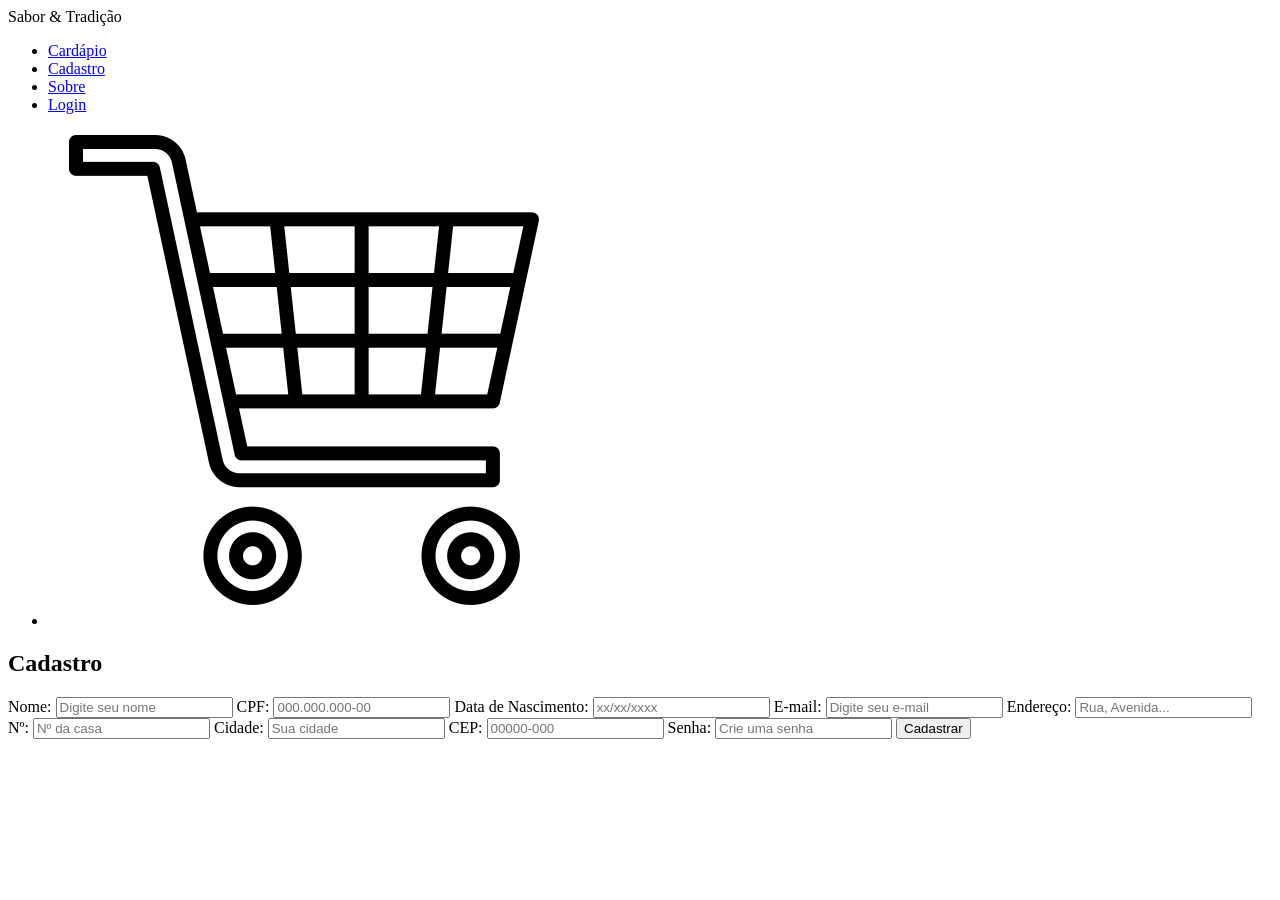
==== cadastro.html @ 3d0f7fae "Criação do  cadastro.html" ====
<!DOCTYPE html>
<html lang="pt-br">

<head>
    <meta charset="UTF-8">
    <meta name="viewport" content="width=device-width, initial-scale=1.0">
    <title>Projeto Meu Restaurante Virtual</title>

    <link rel="stylesheet" href="../css/style_formulario.css">
    
</head>

<body>
    <main id="geral">
        <header id="cabecalho">
            <div id="logo">
                Sabor & Tradição
            </div>

            <nav id="menu">
                <ul>
                    <li><a href="index.html">Cardápio</a></li>
                    <li><a href="cadastro.html">Cadastro</a></li>
                    <li><a href="./sobre.html">Sobre</a></li>
                    <li><a href="./login.html">Login</a></li>
                    <li>
                        <a href="paginas/carrinho.html">
                            <img src="imagens/icone.png" alt="icone_carrinho">
                        </a>
                    </li>
                </ul>
            </nav>
    
        </header>
        
        <section id="cadastro">
            <h1>Cadastro</h1>
        
            <form id="form-pessoa">
        
                <label for="nome">Nome:</label>
                <input type="text" id="nome" name="nome" required placeholder="Digite seu nome">
        
                <label for="cpf">CPF:</label>
                <input type="text" id="cpf" name="cpf" required placeholder="000.000.000-00">

                <label for="data">Data de Nascimento:</label>
                <input type="text" id="data" name="data" required placeholder="xx/xx/xxxx">
        
                <label for="email">E-mail:</label>
                <input type="email" id="email" name="email" required placeholder="Digite seu e-mail">
        
                <label for="endereco">Endereço:</label>
                <input type="text" id="endereco" name="endereco" required placeholder="Rua, Avenida...">
        
                <label for="numero">Nº:</label>
                <input type="text" id="numero" name="numero" required placeholder="Nº da casa">
        
                <label for="cidade">Cidade:</label>
                <input type="text" id="cidade" name="cidade" required placeholder="Sua cidade">
        
                <label for="cep">CEP:</label>
                <input type="text" id="cep" name="cep" required placeholder="00000-000">

                <label for="senha">Senha:</label>
                <input type="password" id="senha" name="senha" required placeholder="Crie uma senha">
        
                <button type="submit">Cadastrar</button>
        
            </form>
        </section>
    
    

    </main>

</body>

</html>
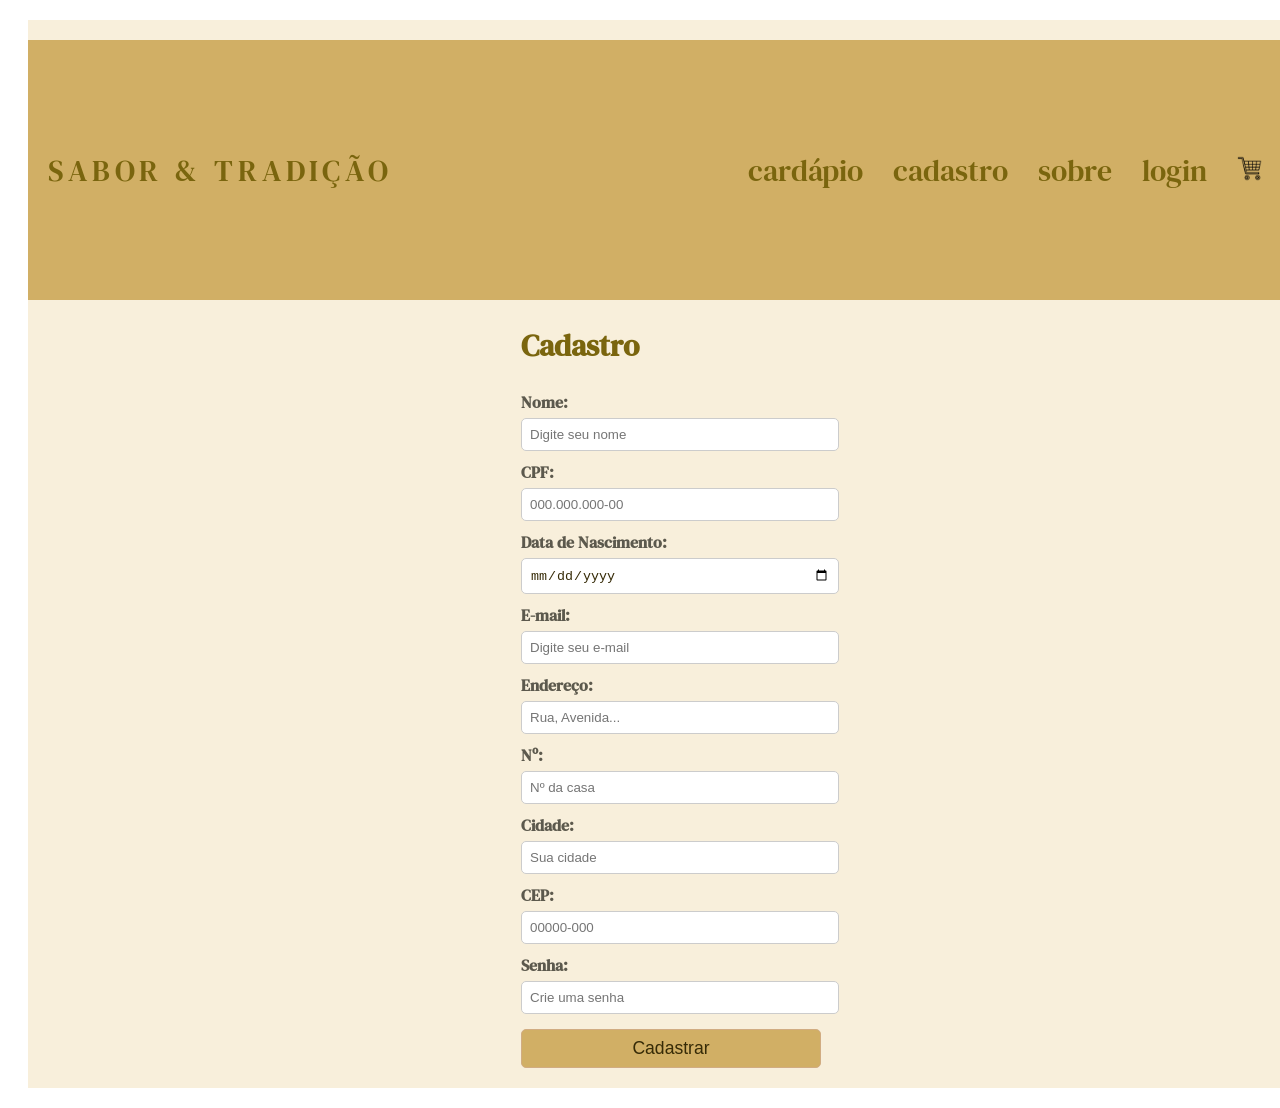
==== commit 744a2a2a: "Testes de melhoria" ====
--- a/cadastro.html
+++ b/cadastro.html
@@ -45,7 +45,7 @@
                 <input type="text" id="cpf" name="cpf" required placeholder="000.000.000-00">
 
                 <label for="data">Data de Nascimento:</label>
-                <input type="text" id="data" name="data" required placeholder="xx/xx/xxxx">
+                <input type="date" id="data" name="data" required placeholder="xx/xx/xxxx">
         
                 <label for="email">E-mail:</label>
                 <input type="email" id="email" name="email" required placeholder="Digite seu e-mail">
--- a/css/style_formulario.css
+++ b/css/style_formulario.css
@@ -0,0 +1,119 @@
+@import url('css/style_estrutura_pagina.css');
+@import url('https://fonts.googleapis.com/css2?family=DM+Serif+Text:ital@0;1&display=swap');
+
+#geral {
+    margin: 20px;
+    display: flex;
+    flex-direction: column;
+    align-items: center;
+    justify-content: center;
+    width: 100%;
+    background-color: #f8efdb;
+  padding: 20px;
+  font-family: DM Serif Text;
+}
+
+#cabecalho {
+    background-color: #d1af65;
+    display: flex;
+    justify-content: space-between;
+    align-items: center;
+    padding: 70px 20px;
+    height: 120px;
+    width: 100%;
+
+}
+#menu ul {
+    display: flex;
+    gap: 30px;
+    list-style: none;
+    padding: 50px;
+}
+
+#menu ul img {
+    width: 25px;
+    height: 25px;
+}
+
+#menu a:link,
+#menu a:visited {
+    color: #7a650e;
+    text-decoration: none;
+    font-size: 1.9em;
+    text-transform: lowercase;
+}
+
+
+#menu a:hover {
+    font-size: 1.6em;
+    text-transform: lowercase;
+    letter-spacing: 2px;
+    text-decoration: none;
+    color: #7a650e;
+}
+
+#menu a:active {
+    font-size: 1.6em;
+    text-transform: lowercase;
+    letter-spacing: 2px;
+    text-decoration: none;
+    color: #7a650e;
+}
+
+
+#logo {
+    font-size: 1.9em;
+    text-transform: uppercase;
+    letter-spacing: 5px;
+    text-decoration: none;
+    color: #7a650e;
+}
+
+#rodape {
+    width: 100%;
+    height: 180px;
+    background-color:#e0c486;
+    margin: 20px 0px;
+    padding: 10px;
+    color:  #f3efef;
+    display: flex;
+    flex-direction: column;
+    align-items: center;
+    justify-content: center;
+}
+
+label {
+    display: block;
+    margin-top: 10px;
+    font-weight: bold;
+    color: #5c594d;
+    
+    
+}
+
+input {
+    width: 300px;
+    padding: 8px;
+    margin-top: 5px;
+    border: 1px solid #ccc;
+    border-radius: 5px;
+    color: #362b07;
+}
+button{
+    width: 300px;
+    padding: 8px;
+    border: 1px solid #d1ac82;
+    border-radius: 5px;
+    display: block;
+    margin-top: 15px;
+    background-color: #d1af65;
+    color: #362b07;
+    font-size: 1.1em;
+   
+}
+h1{
+    color: #7a650e;
+    font-size: 1.9em;
+
+}
+
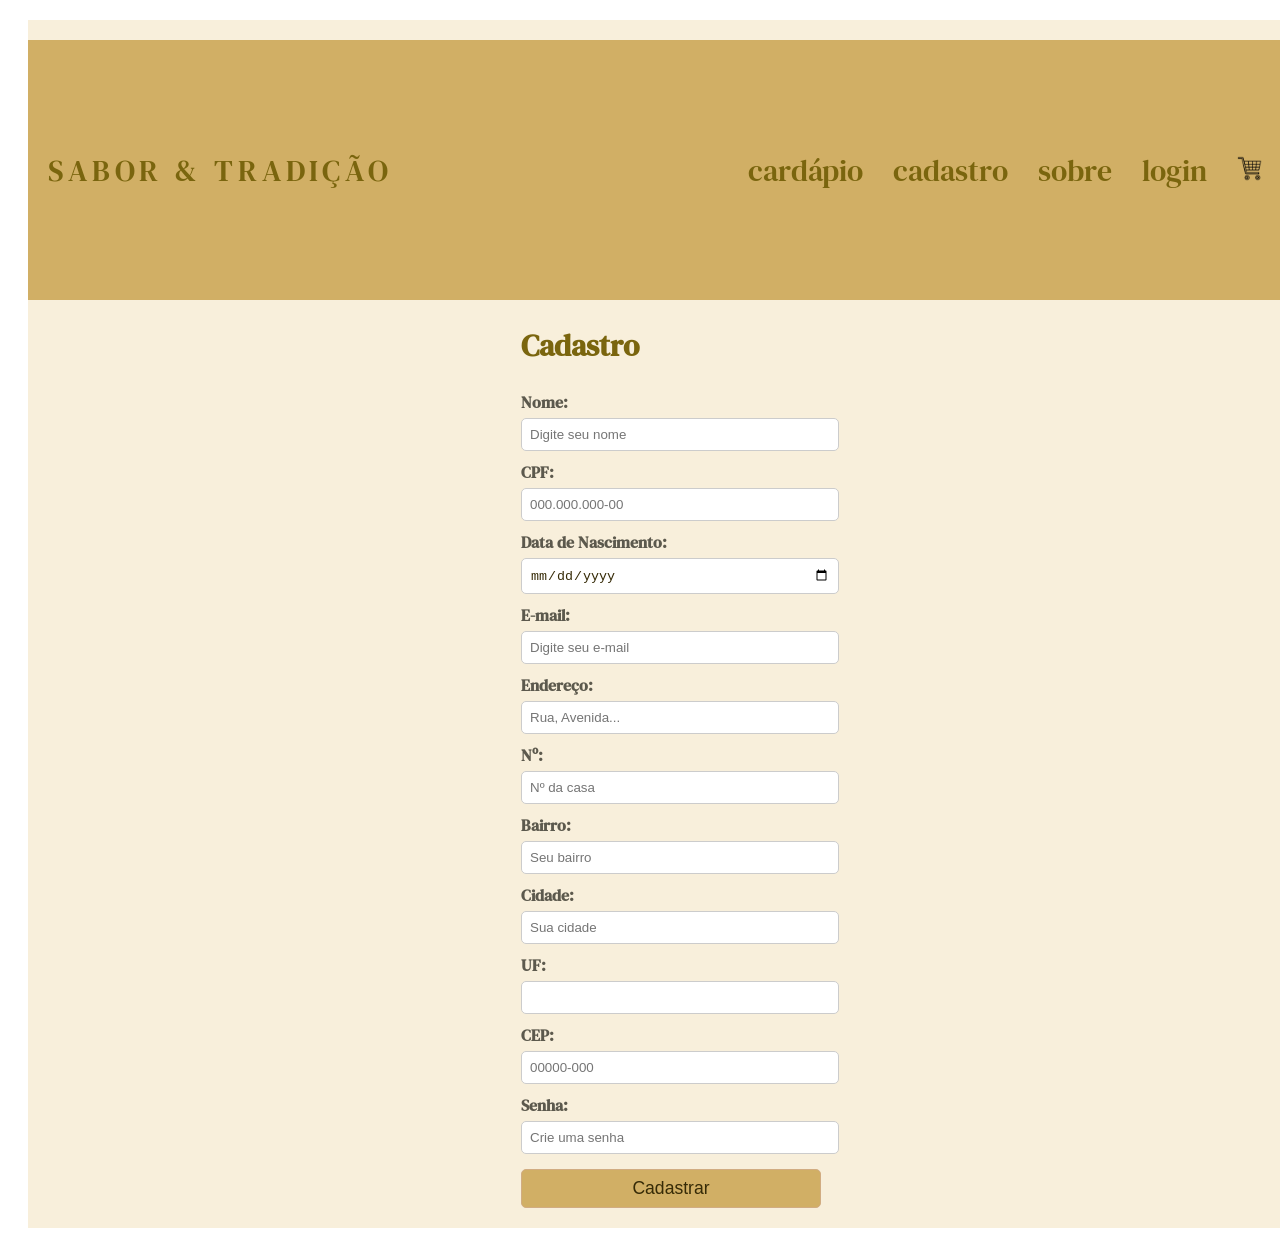
==== commit 279dd4a4: "Aterando o cadastro" ====
--- a/cadastro.html
+++ b/cadastro.html
@@ -6,7 +6,9 @@
     <meta name="viewport" content="width=device-width, initial-scale=1.0">
     <title>Projeto Meu Restaurante Virtual</title>
 
-    <link rel="stylesheet" href="../css/style_formulario.css">
+    <link rel="stylesheet" href="./css/style_formulario.css">
+
+    <script src="/js/consulta_cep.js" defer></script>
     
 </head>
 
@@ -24,7 +26,7 @@
                     <li><a href="./sobre.html">Sobre</a></li>
                     <li><a href="./login.html">Login</a></li>
                     <li>
-                        <a href="paginas/carrinho.html">
+                        <a href="carrinho.html">
                             <img src="imagens/icone.png" alt="icone_carrinho">
                         </a>
                     </li>
@@ -45,19 +47,25 @@
                 <input type="text" id="cpf" name="cpf" required placeholder="000.000.000-00">
 
                 <label for="data">Data de Nascimento:</label>
-                <input type="date" id="data" name="data" required placeholder="xx/xx/xxxx">
+                <input type="date" id="data" name="data" >
         
                 <label for="email">E-mail:</label>
                 <input type="email" id="email" name="email" required placeholder="Digite seu e-mail">
         
                 <label for="endereco">Endereço:</label>
                 <input type="text" id="endereco" name="endereco" required placeholder="Rua, Avenida...">
-        
+
                 <label for="numero">Nº:</label>
                 <input type="text" id="numero" name="numero" required placeholder="Nº da casa">
         
+                <label for="bairro">Bairro:</label>
+                <input type="text" id="bairro" name="bairro" required placeholder="Seu bairro">
+
                 <label for="cidade">Cidade:</label>
                 <input type="text" id="cidade" name="cidade" required placeholder="Sua cidade">
+
+                <label for="uf">UF:</label>
+                <input type="text" id="uf" name="uf">
         
                 <label for="cep">CEP:</label>
                 <input type="text" id="cep" name="cep" required placeholder="00000-000">
--- a/css/style_formulario.css
+++ b/css/style_formulario.css
@@ -117,3 +117,41 @@
 
 }
 
+button:active{
+    transform: scale(0.9);
+}
+button:hover{
+    transform: scale(1.05);
+}
+
+
+.mensagem-carrinho {
+    position: fixed;
+    top: 20px;
+    right: 20px;
+    background: #28a745;
+    color: white;
+    padding: 15px 20px;
+    border-radius: 10px;
+    font-weight: bold;
+    z-index: 9999;
+}
+.btn-add {
+    background-color: #ff7b00;
+    color: white;
+    border: none;
+    padding: 10px 20px;
+    border-radius: 8px;
+    cursor: pointer;
+    transition: 0.2s;
+}
+/* animação quando clicar */
+.btn-add:active {
+    transform: scale(0.9);
+}
+
+
+/* efeito quando passar o mouse */
+.btn-add:hover {
+    transform: scale(1.05);
+}
